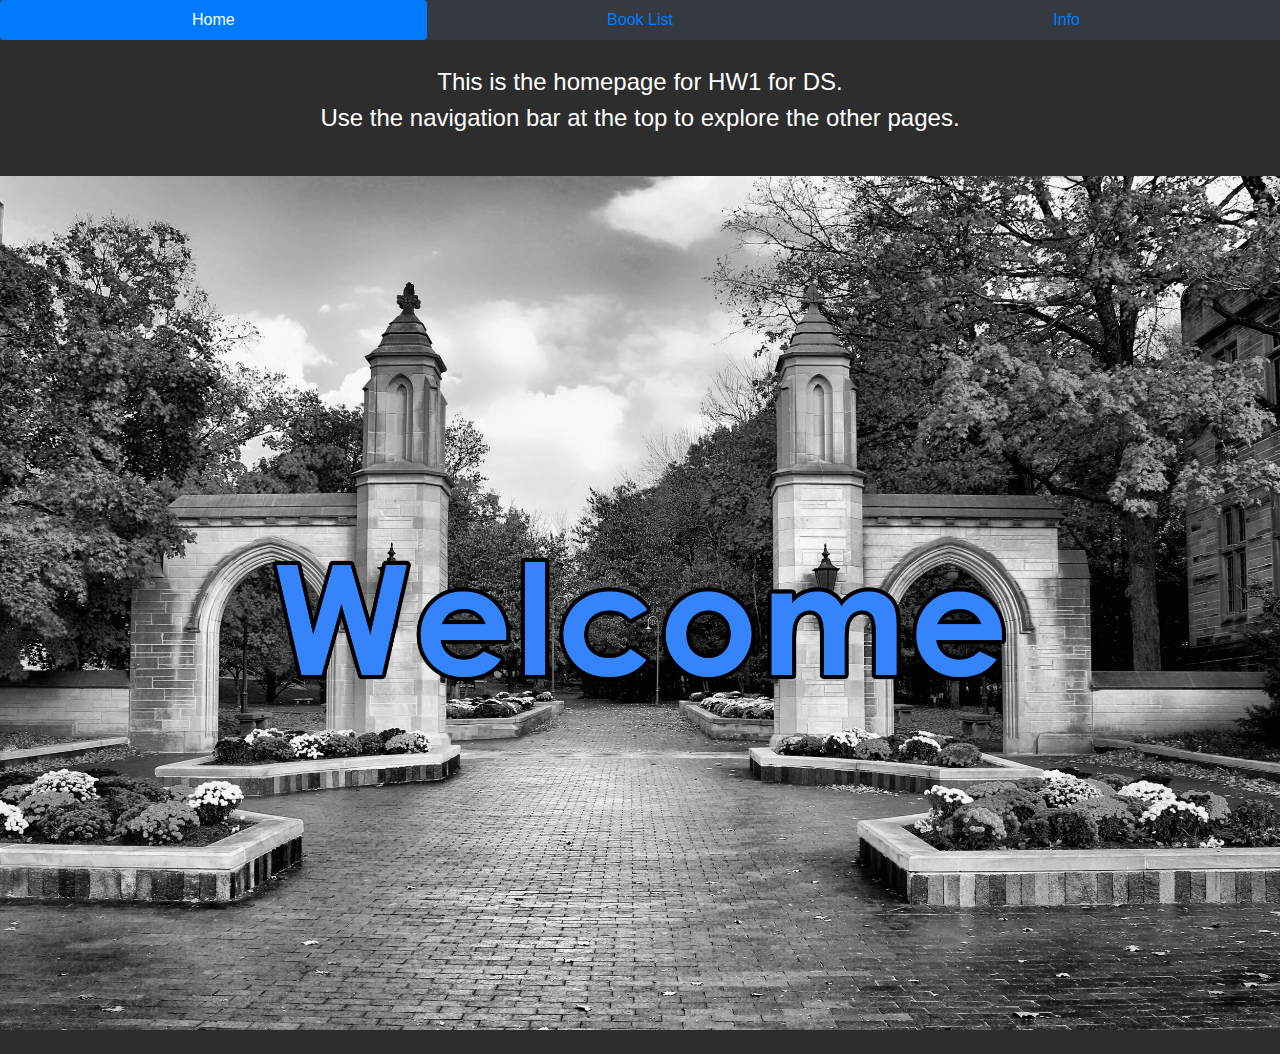
==== public/index.html @ ac7bdd4b "Added index page and style" ====
<!doctype html>
<html lang="en">

  <head>
    <!-- Required meta tags -->
    <meta charset="utf-8">
    <meta name="viewport" content="width=device-width, initial-scale=1, shrink-to-fit=no">

    <!-- Bootstrap CSS -->
    <link rel="stylesheet" href="https://stackpath.bootstrapcdn.com/bootstrap/4.5.2/css/bootstrap.min.css" integrity="sha384-JcKb8q3iqJ61gNV9KGb8thSsNjpSL0n8PARn9HuZOnIxN0hoP+VmmDGMN5t9UJ0Z" crossorigin="anonymous">
    <link rel="stylesheet" href="css/index.css">
    <title>Home</title>
  </head>
  <body>
    <ul class="nav nav-pills nav-justified bg-dark">
  <li class="nav-item">
    <a class="nav-link active" href="index.html">Home</a>
  </li>
  <li class="nav-item">
    <a class="nav-link" href="books.html">Book List</a>
  </li>
  <li class="nav-item">
    <a class="nav-link" href="about.html">Info</a>
  </li>
</ul>
<br>
<div id="intro">
This is the homepage for HW1 for DS.<p>
  Use the navigation bar at the top to explore the other pages.
</div>
<br>



<img src="img/sample-gates.png" class="img-fluid" alt="Sample Gates">
<br></br>


  </body>
</html>
---- public/css/index.css ----
body{
  background-color: #2d2d2d;
}

#intro{
  font-size: 150%;
  font-style: bold;
  color:white;
  text-align: center;
}
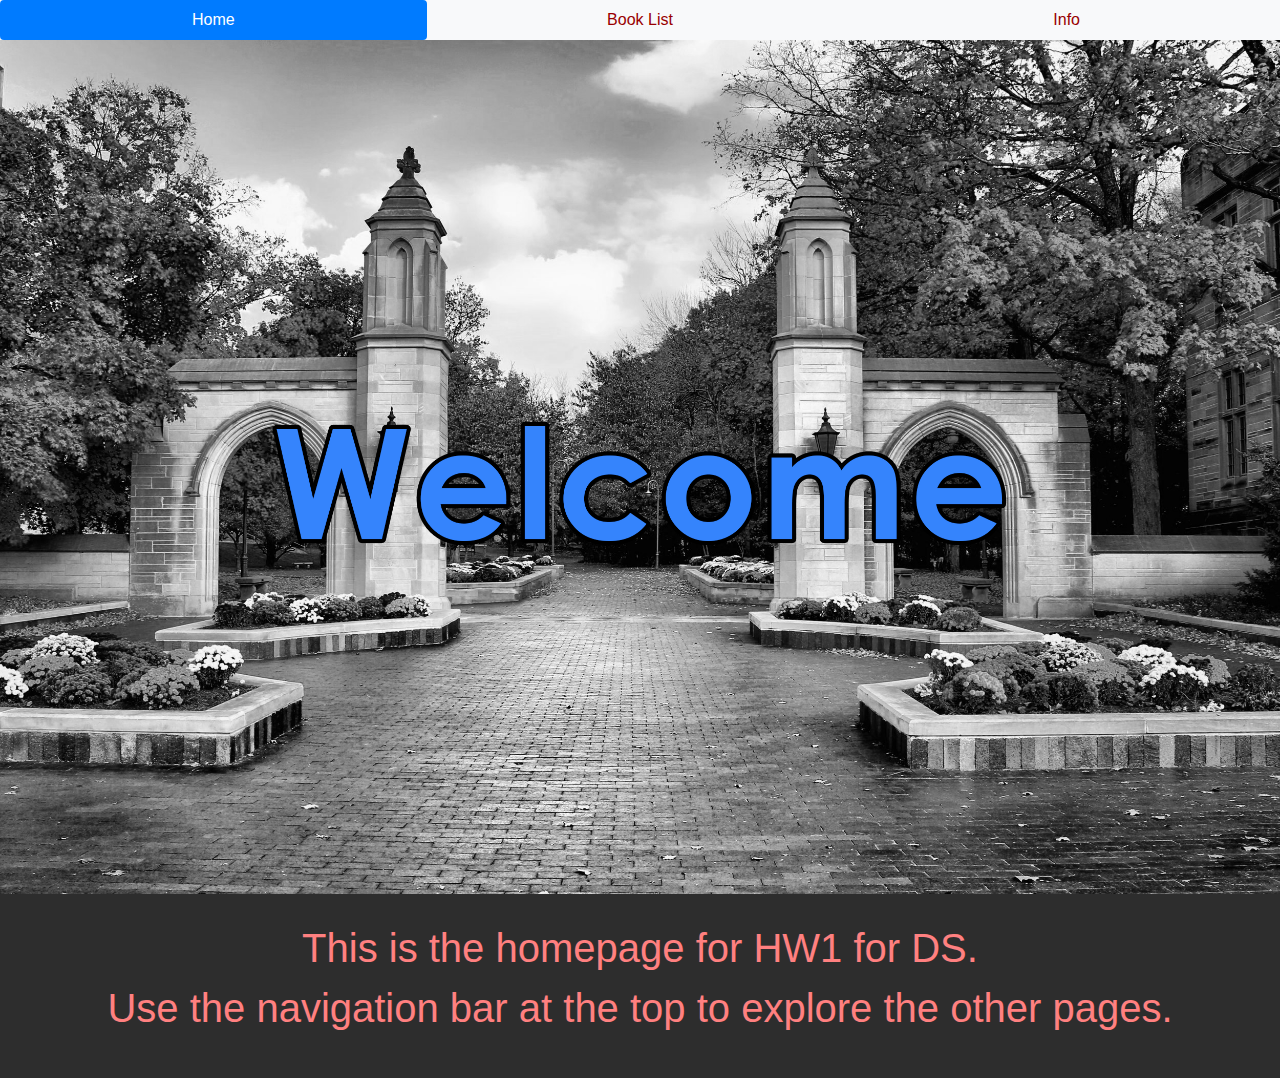
==== commit 1addb7c2: "Book css and HTML" ====
--- a/public/index.html
+++ b/public/index.html
@@ -12,7 +12,7 @@
     <title>Home</title>
   </head>
   <body>
-    <ul class="nav nav-pills nav-justified bg-dark">
+    <ul class="nav nav-pills nav-justified bg-light">
   <li class="nav-item">
     <a class="nav-link active" href="index.html">Home</a>
   </li>
@@ -23,7 +23,9 @@
     <a class="nav-link" href="about.html">Info</a>
   </li>
 </ul>
-<br>
+
+<img src="img/sample-gates.png" class="img-fluid" alt="Sample Gates">
+<br><br>
 <div id="intro">
 This is the homepage for HW1 for DS.<p>
   Use the navigation bar at the top to explore the other pages.
@@ -31,10 +33,5 @@
 <br>
 
 
-
-<img src="img/sample-gates.png" class="img-fluid" alt="Sample Gates">
-<br></br>
-
-
   </body>
 </html>
--- a/public/css/index.css
+++ b/public/css/index.css
@@ -3,8 +3,12 @@
 }
 
 #intro{
-  font-size: 150%;
+  font-size: 250%;
   font-style: bold;
-  color:white;
+  color:#ff8080;
   text-align: center;
 }
+
+a{
+  color: #990000;
+}
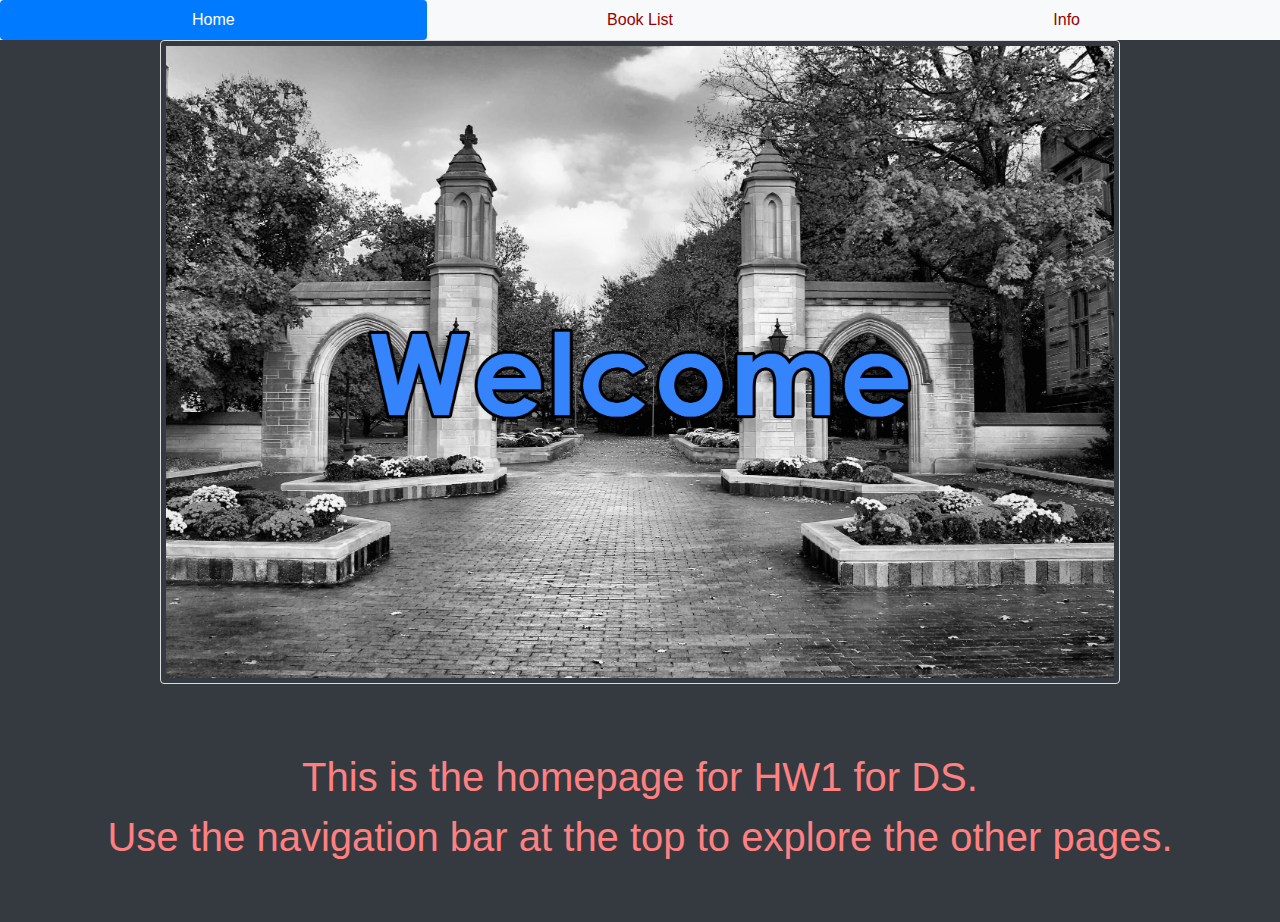
==== commit 4c51b3cf: "Info html/css and minor fixes" ====
--- a/public/index.html
+++ b/public/index.html
@@ -20,11 +20,13 @@
     <a class="nav-link" href="books.html">Book List</a>
   </li>
   <li class="nav-item">
-    <a class="nav-link" href="about.html">Info</a>
+    <a class="nav-link" href="info.html">Info</a>
   </li>
 </ul>
+<a href="https://images.squarespace-cdn.com/content/v1/55f0c23ae4b0acff06c5f1e1/1477838332952-QC8HBMHFTL8IKORVI5SC/[base64]/image-asset.jpeg?format=2500w">
 
 <img src="img/sample-gates.png" class="img-fluid" alt="Sample Gates">
+</a>
 <br><br>
 <div id="intro">
 This is the homepage for HW1 for DS.<p>
--- a/public/css/index.css
+++ b/public/css/index.css
@@ -1,5 +1,5 @@
 body{
-  background-color: #2d2d2d;
+  background-color: #343a40;
 }
 
 #intro{
@@ -7,8 +7,25 @@
   font-style: bold;
   color:#ff8080;
   text-align: center;
+  padding:15px;
 }
 
 a{
   color: #990000;
 }
+
+img{
+  display:block;
+  margin-left: auto;
+  margin-right: auto;
+  border: 1px solid #ddd;
+  border-radius: 4px;
+  padding: 5px;
+  width: 75%;
+
+
+}
+
+img:hover {
+  box-shadow: 0 0 2px 1px blue;
+}
